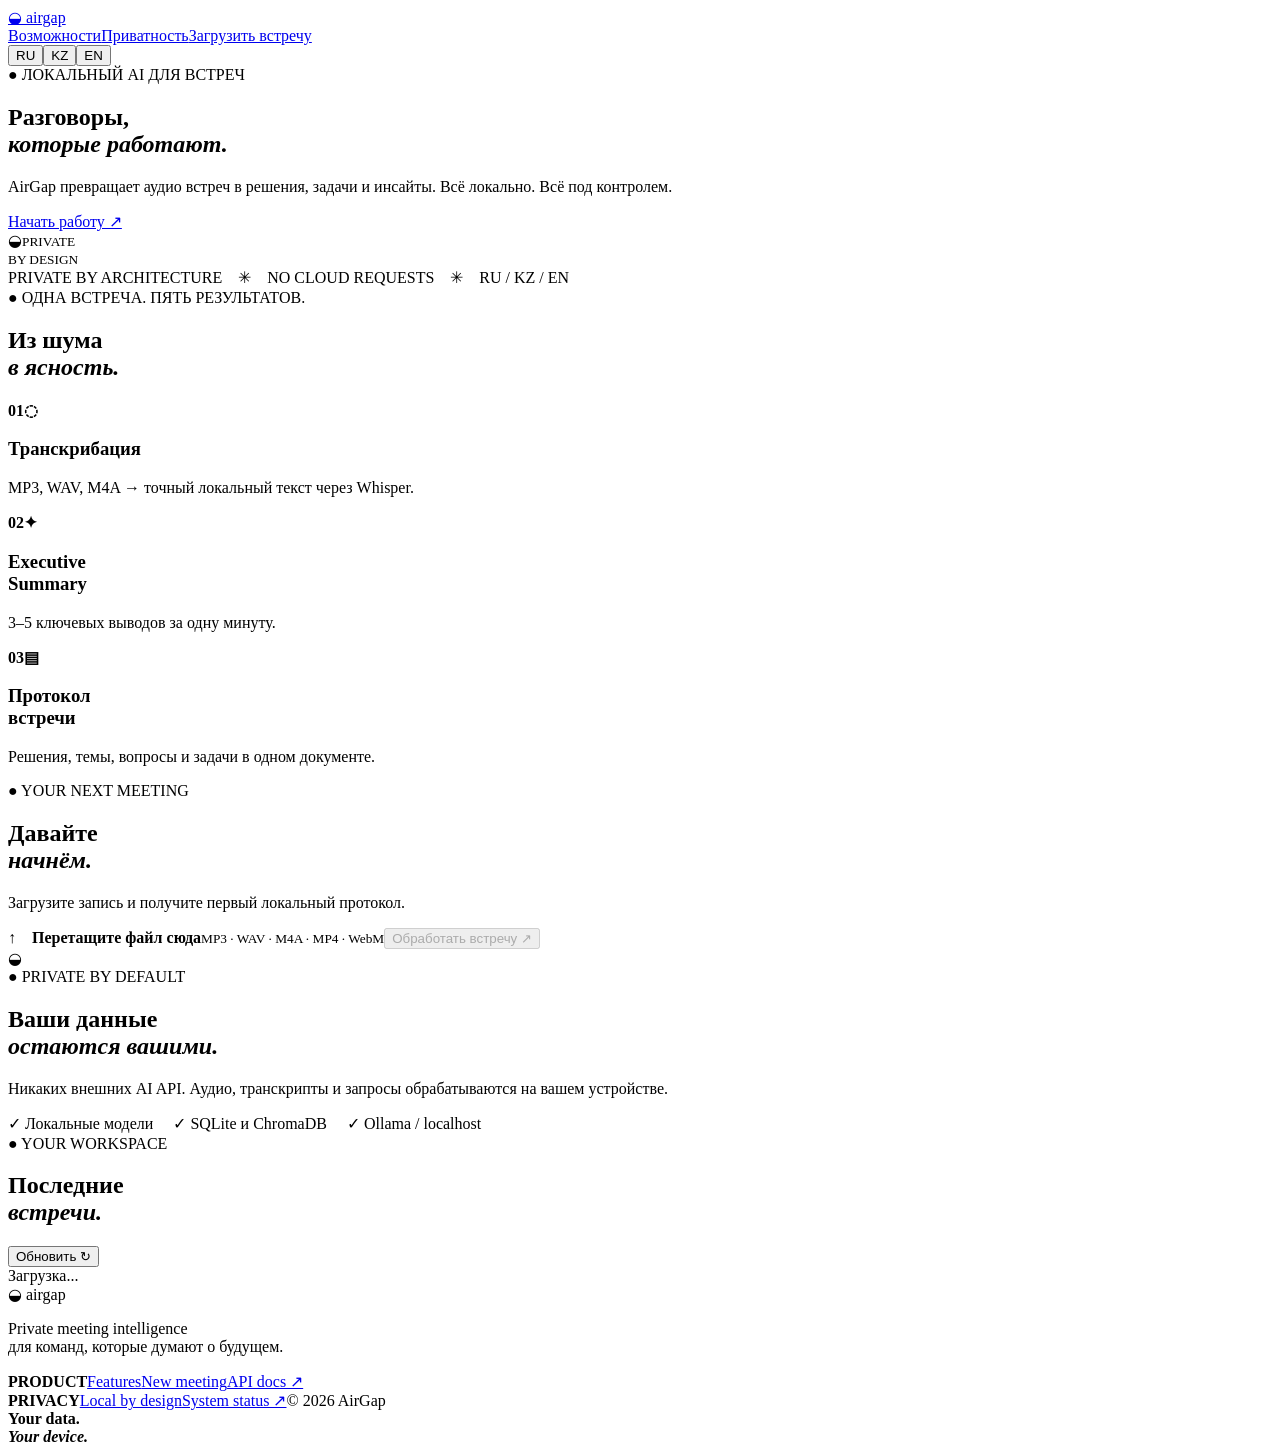
==== cyberstephackathon/frontend/index.html @ 98ea7058 "fdfadf" ====
<!doctype html><html lang="ru"><head><meta charset="UTF-8"><meta name="viewport" content="width=device-width,initial-scale=1"><title>AirGap</title><link rel="stylesheet" href="/static/styles.css"></head><body><header><a class="logo" href="#">◒ airgap</a><nav><a href="#features" data-t="features">Возможности</a><a href="#security" data-t="security">Приватность</a><a href="#upload" data-t="upload">Загрузить встречу</a></nav><div class="langs"><button data-l="ru">RU</button><button data-l="kz">KZ</button><button data-l="en">EN</button></div></header><main><section class="hero"><div><label>● <span data-t="label">ЛОКАЛЬНЫЙ AI ДЛЯ ВСТРЕЧ</span></label><h1 data-t="title">Разговоры,<br><i>которые работают.</i></h1><p data-t="intro">AirGap превращает аудио встреч в решения, задачи и инсайты. Всё локально. Всё под контролем.</p><a class="btn" href="#upload" data-t="cta">Начать работу ↗</a></div><div class="visual"><div class="orb">◒<small>PRIVATE<br>BY DESIGN</small></div></div></section><div class="strip">PRIVATE BY ARCHITECTURE　✳　NO CLOUD REQUESTS　✳　RU / KZ / EN</div><section id="features"><label>● <span data-t="featuresLabel">ОДНА ВСТРЕЧА. ПЯТЬ РЕЗУЛЬТАТОВ.</span></label><h2 data-t="featuresTitle">Из шума<br><i>в ясность.</i></h2><div class="grid"><article><b>01</b><strong>◌</strong><h3 data-t="f1">Транскрибация</h3><p>MP3, WAV, M4A → точный локальный текст через Whisper.</p></article><article class="lime"><b>02</b><strong>✦</strong><h3 data-t="f2">Executive<br>Summary</h3><p>3–5 ключевых выводов за одну минуту.</p></article><article><b>03</b><strong>▤</strong><h3 data-t="f3">Протокол<br>встречи</h3><p>Решения, темы, вопросы и задачи в одном документе.</p></article></div></section><section id="upload" class="upload"><div><label>● <span data-t="uploadLabel">YOUR NEXT MEETING</span></label><h2 data-t="uploadTitle">Давайте<br><i>начнём.</i></h2><p data-t="uploadText">Загрузите запись и получите первый локальный протокол.</p></div><div class="drop" id="drop"><input id="file" type="file" accept=".mp3,.wav,.m4a,.mp4,.webm" hidden><strong id="fileName" data-t="drop">↑　Перетащите файл сюда</strong><small>MP3 · WAV · M4A · MP4 · WebM</small><button class="btn" id="send" disabled data-t="process">Обработать встречу ↗</button><output id="status"></output></div></section><section id="security" class="security"><div class="seal">◒</div><div><label>● <span data-t="securityLabel">PRIVATE BY DEFAULT</span></label><h2 data-t="securityTitle">Ваши данные<br><i>остаются вашими.</i></h2><p data-t="securityText">Никаких внешних AI API. Аудио, транскрипты и запросы обрабатываются на вашем устройстве.</p><div class="checks">✓ Локальные модели　 ✓ SQLite и ChromaDB　 ✓ Ollama / localhost</div></div></section><section id="history"><label>● YOUR WORKSPACE</label><h2 data-t="historyTitle">Последние<br><i>встречи.</i></h2><button id="refresh">Обновить ↻</button><div id="list">Загрузка...</div></section></main><footer><div><a class="logo">◒ airgap</a><p data-t="footer">Private meeting intelligence<br>для команд, которые думают о будущем.</p></div><div><b>PRODUCT</b><a href="#features">Features</a><a href="#upload">New meeting</a><a href="/docs">API docs ↗</a></div><div><b>PRIVACY</b><a href="#security">Local by design</a><a href="/health">System status ↗</a><a>© 2026 AirGap</a></div><strong class="footer-mark">Your data.<br><i>Your device.</i></strong></footer><script src="/static/app.js"></script></body></html>
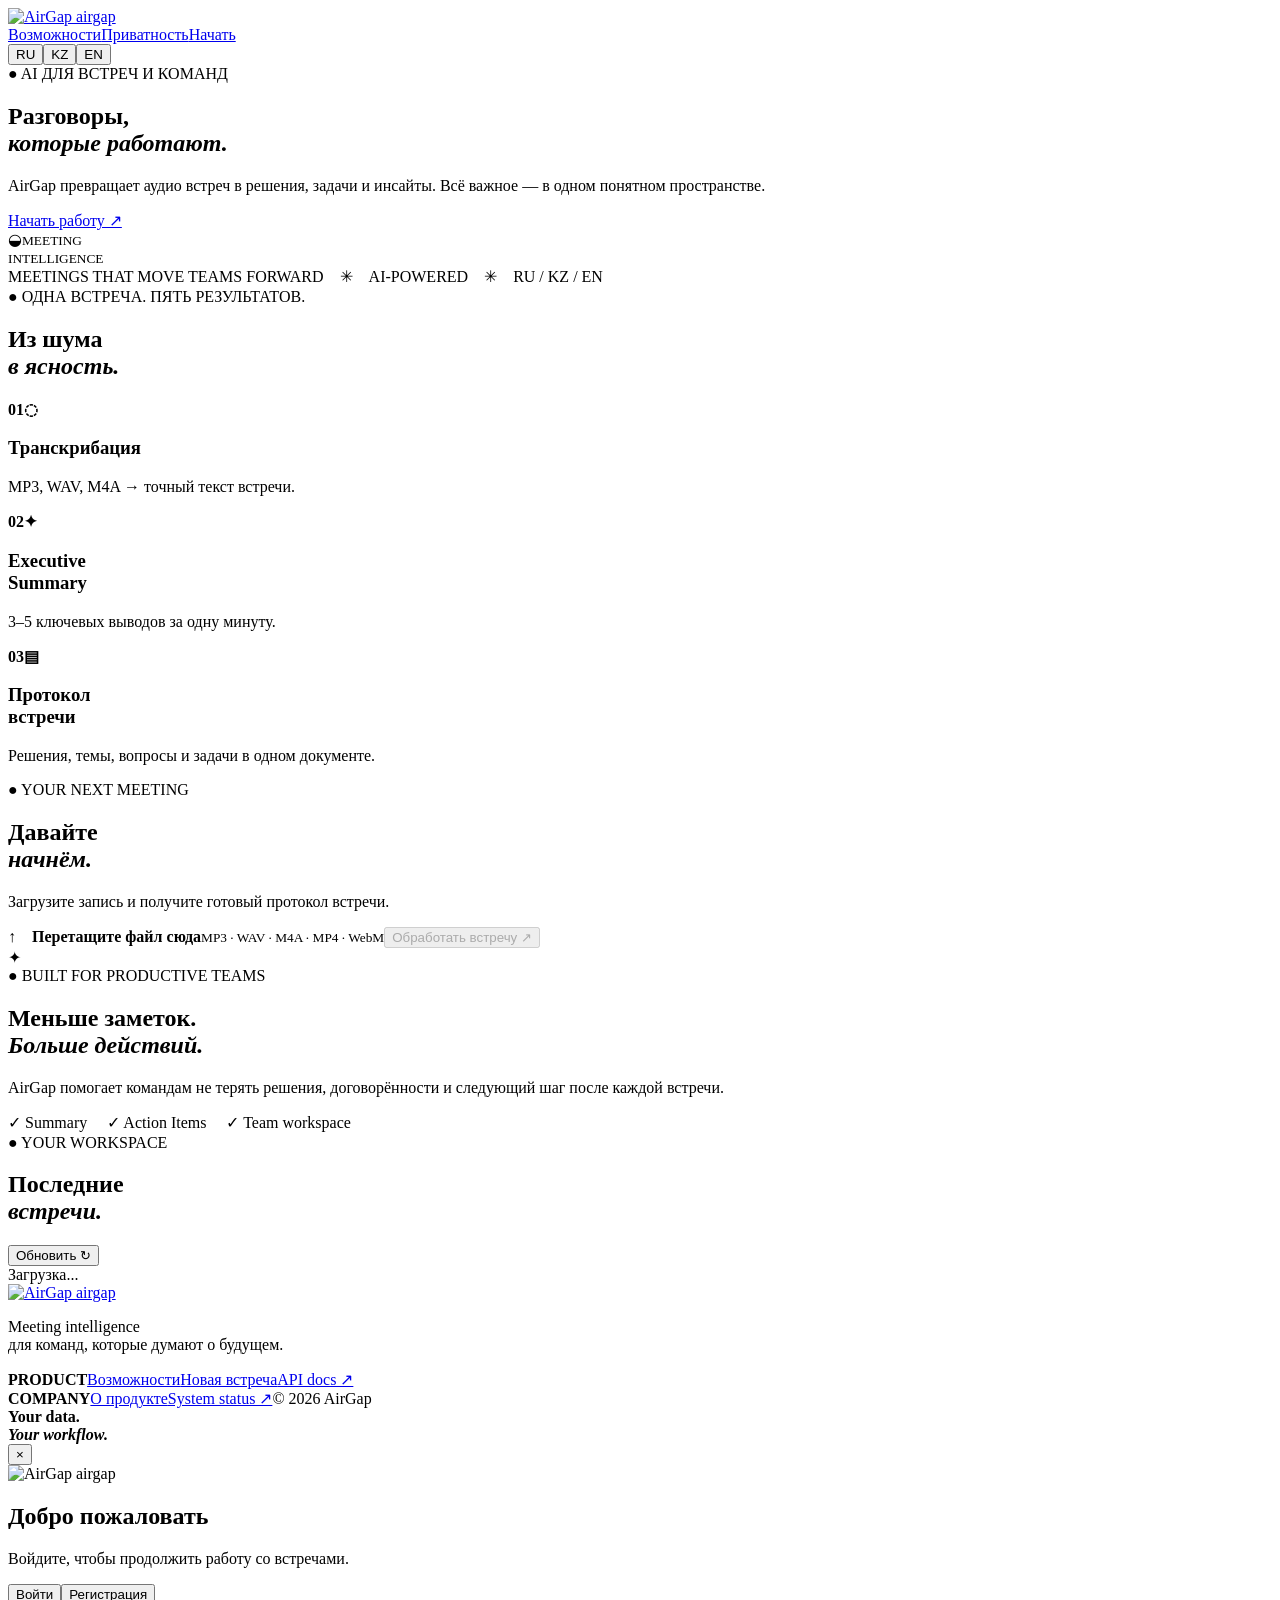
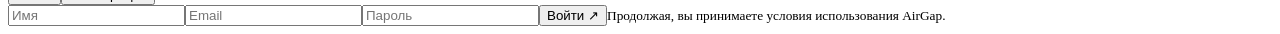
==== commit e53e9dba: "dfadsf" ====
--- a/cyberstephackathon/frontend/index.html
+++ b/cyberstephackathon/frontend/index.html
@@ -1 +1,92 @@
-<!doctype html><html lang="ru"><head><meta charset="UTF-8"><meta name="viewport" content="width=device-width,initial-scale=1"><title>AirGap</title><link rel="stylesheet" href="/static/styles.css"></head><body><header><a class="logo" href="#">◒ airgap</a><nav><a href="#features" data-t="features">Возможности</a><a href="#security" data-t="security">Приватность</a><a href="#upload" data-t="upload">Загрузить встречу</a></nav><div class="langs"><button data-l="ru">RU</button><button data-l="kz">KZ</button><button data-l="en">EN</button></div></header><main><section class="hero"><div><label>● <span data-t="label">ЛОКАЛЬНЫЙ AI ДЛЯ ВСТРЕЧ</span></label><h1 data-t="title">Разговоры,<br><i>которые работают.</i></h1><p data-t="intro">AirGap превращает аудио встреч в решения, задачи и инсайты. Всё локально. Всё под контролем.</p><a class="btn" href="#upload" data-t="cta">Начать работу ↗</a></div><div class="visual"><div class="orb">◒<small>PRIVATE<br>BY DESIGN</small></div></div></section><div class="strip">PRIVATE BY ARCHITECTURE　✳　NO CLOUD REQUESTS　✳　RU / KZ / EN</div><section id="features"><label>● <span data-t="featuresLabel">ОДНА ВСТРЕЧА. ПЯТЬ РЕЗУЛЬТАТОВ.</span></label><h2 data-t="featuresTitle">Из шума<br><i>в ясность.</i></h2><div class="grid"><article><b>01</b><strong>◌</strong><h3 data-t="f1">Транскрибация</h3><p>MP3, WAV, M4A → точный локальный текст через Whisper.</p></article><article class="lime"><b>02</b><strong>✦</strong><h3 data-t="f2">Executive<br>Summary</h3><p>3–5 ключевых выводов за одну минуту.</p></article><article><b>03</b><strong>▤</strong><h3 data-t="f3">Протокол<br>встречи</h3><p>Решения, темы, вопросы и задачи в одном документе.</p></article></div></section><section id="upload" class="upload"><div><label>● <span data-t="uploadLabel">YOUR NEXT MEETING</span></label><h2 data-t="uploadTitle">Давайте<br><i>начнём.</i></h2><p data-t="uploadText">Загрузите запись и получите первый локальный протокол.</p></div><div class="drop" id="drop"><input id="file" type="file" accept=".mp3,.wav,.m4a,.mp4,.webm" hidden><strong id="fileName" data-t="drop">↑　Перетащите файл сюда</strong><small>MP3 · WAV · M4A · MP4 · WebM</small><button class="btn" id="send" disabled data-t="process">Обработать встречу ↗</button><output id="status"></output></div></section><section id="security" class="security"><div class="seal">◒</div><div><label>● <span data-t="securityLabel">PRIVATE BY DEFAULT</span></label><h2 data-t="securityTitle">Ваши данные<br><i>остаются вашими.</i></h2><p data-t="securityText">Никаких внешних AI API. Аудио, транскрипты и запросы обрабатываются на вашем устройстве.</p><div class="checks">✓ Локальные модели　 ✓ SQLite и ChromaDB　 ✓ Ollama / localhost</div></div></section><section id="history"><label>● YOUR WORKSPACE</label><h2 data-t="historyTitle">Последние<br><i>встречи.</i></h2><button id="refresh">Обновить ↻</button><div id="list">Загрузка...</div></section></main><footer><div><a class="logo">◒ airgap</a><p data-t="footer">Private meeting intelligence<br>для команд, которые думают о будущем.</p></div><div><b>PRODUCT</b><a href="#features">Features</a><a href="#upload">New meeting</a><a href="/docs">API docs ↗</a></div><div><b>PRIVACY</b><a href="#security">Local by design</a><a href="/health">System status ↗</a><a>© 2026 AirGap</a></div><strong class="footer-mark">Your data.<br><i>Your device.</i></strong></footer><script src="/static/app.js"></script></body></html>
+<!doctype html>
+<html lang="ru">
+
+<head>
+    <meta charset="UTF-8">
+    <meta name="viewport" content="width=device-width,initial-scale=1">
+    <title>AirGap — Meeting Intelligence</title>
+    <link rel="stylesheet" href="/static/styles.css">
+</head>
+
+<body>
+    <header><a class="logo" href="#"><img src="/static/assets/airgap-logo.png" alt="AirGap"> airgap</a>
+        <nav><a href="#features">Возможности</a><a href="#security">Приватность</a><a href="#upload">Начать</a></nav>
+        <div class="langs"><button data-l="ru">RU</button><button data-l="kz">KZ</button><button data-l="en">EN</button>
+        </div>
+    </header>
+    <main>
+        <section class="hero reveal">
+            <div><label>● AI ДЛЯ ВСТРЕЧ И КОМАНД</label>
+                <h1>Разговоры,<br><i>которые работают.</i></h1>
+                <p>AirGap превращает аудио встреч в решения, задачи и инсайты. Всё важное — в одном понятном
+                    пространстве.</p><a class="btn auth-trigger" href="#">Начать работу ↗</a>
+            </div>
+            <div class="visual">
+                <div class="orb">◒<small>MEETING<br>INTELLIGENCE</small></div>
+            </div>
+        </section>
+        <div class="strip">MEETINGS THAT MOVE TEAMS FORWARD　✳　AI-POWERED　✳　RU / KZ / EN</div>
+        <section id="features" class="reveal"><label>● ОДНА ВСТРЕЧА. ПЯТЬ РЕЗУЛЬТАТОВ.</label>
+            <h2>Из шума<br><i>в ясность.</i></h2>
+            <div class="grid">
+                <article><b>01</b><strong>◌</strong>
+                    <h3>Транскрибация</h3>
+                    <p>MP3, WAV, M4A → точный текст встречи.</p>
+                </article>
+                <article class="lime"><b>02</b><strong>✦</strong>
+                    <h3>Executive<br>Summary</h3>
+                    <p>3–5 ключевых выводов за одну минуту.</p>
+                </article>
+                <article><b>03</b><strong>▤</strong>
+                    <h3>Протокол<br>встречи</h3>
+                    <p>Решения, темы, вопросы и задачи в одном документе.</p>
+                </article>
+            </div>
+        </section>
+        <section id="upload" class="upload reveal">
+            <div><label>● YOUR NEXT MEETING</label>
+                <h2>Давайте<br><i>начнём.</i></h2>
+                <p>Загрузите запись и получите готовый протокол встречи.</p>
+            </div>
+            <div class="drop" id="drop"><input id="file" type="file" accept=".mp3,.wav,.m4a,.mp4,.webm" hidden><strong
+                    id="fileName">↑　Перетащите файл сюда</strong><small>MP3 · WAV · M4A · MP4 · WebM</small><button
+                    class="btn" id="send" disabled>Обработать встречу ↗</button><output id="status"></output></div>
+        </section>
+        <section id="security" class="security reveal">
+            <div class="seal">✦</div>
+            <div><label>● BUILT FOR PRODUCTIVE TEAMS</label>
+                <h2>Меньше заметок.<br><i>Больше действий.</i></h2>
+                <p>AirGap помогает командам не терять решения, договорённости и следующий шаг после каждой встречи.</p>
+                <div class="checks">✓ Summary　 ✓ Action Items　 ✓ Team workspace</div>
+            </div>
+        </section>
+        <section id="history" class="reveal"><label>● YOUR WORKSPACE</label>
+            <h2>Последние<br><i>встречи.</i></h2><button id="refresh">Обновить ↻</button>
+            <div id="list">Загрузка...</div>
+        </section>
+    </main>
+    <footer>
+        <div><a class="logo" href="#"><img src="/static/assets/airgap-logo.png" alt="AirGap"> airgap</a>
+            <p>Meeting intelligence<br>для команд, которые думают о будущем.</p>
+        </div>
+        <div><b>PRODUCT</b><a href="#features">Возможности</a><a href="#upload">Новая встреча</a><a href="/docs">API
+                docs ↗</a></div>
+        <div><b>COMPANY</b><a href="#security">О продукте</a><a href="/health">System status ↗</a><a>© 2026 AirGap</a>
+        </div><strong class="footer-mark">Your data.<br><i>Your workflow.</i></strong>
+    </footer>
+    <div class="modal" id="auth">
+        <div class="auth-card"><button class="close" id="close">×</button>
+            <div class="logo"><img src="/static/assets/airgap-logo.png" alt="AirGap"> airgap</div>
+            <h2 id="auth-title">Добро пожаловать</h2>
+            <p id="auth-subtitle">Войдите, чтобы продолжить работу со встречами.</p>
+            <div class="tabs"><button class="selected" id="login-tab">Войти</button><button
+                    id="register-tab">Регистрация</button></div><input id="auth-name" placeholder="Имя"
+                class="register-only"><input id="auth-email" type="email" placeholder="Email"><input id="auth-password"
+                type="password" placeholder="Пароль"><button class="btn auth-submit" id="auth-submit">Войти
+                ↗</button><small>Продолжая, вы принимаете условия использования AirGap.</small>
+        </div>
+    </div>
+    <script src="/static/app.js"></script>
+</body>
+
+</html>
